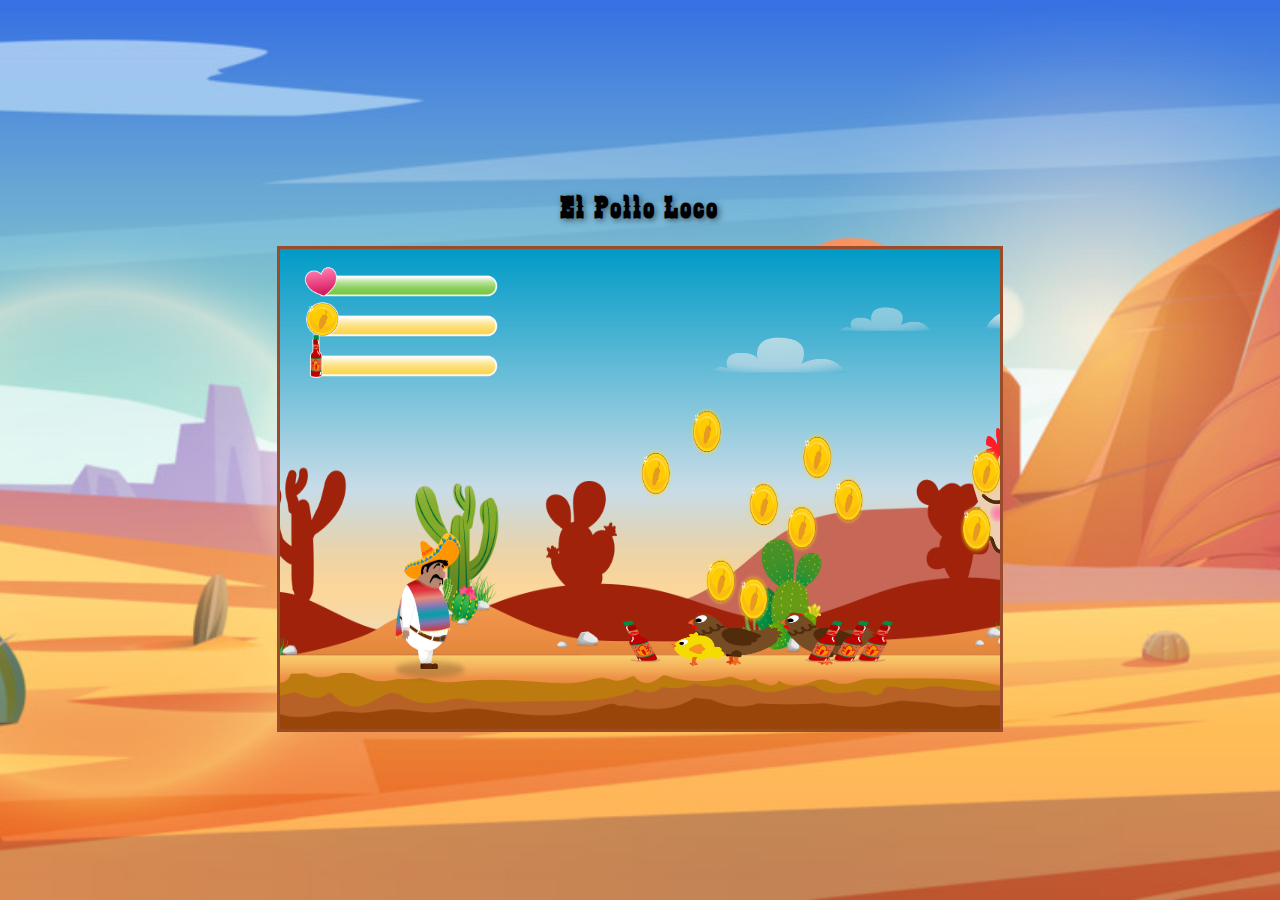
==== index.html @ 03bc282c "feat: Added sound effects, music, and improved background design" ====
<!DOCTYPE html>
<html lang="en">
<head>
    <meta charset="UTF-8">
    <meta name="viewport" content="width=device-width, initial-scale=1.0">
    <title>El pollo loco</title>
    <link rel="stylesheet" href="style.css">
    <script src="models/drawable-object-class.js"></script>
    <script src="models/movable-object.class.js"></script>
    <script src="models/coin.class.js"></script>
    <script src="models/bottle.class.js"></script>
    <script src="models/status-bar.class.js"></script>
    <script src="models/bottles-status-bar.clas.js"></script>
    <script src="models/coins-status-bar.class.js"></script>
    <script src="models/health-status-bar.class.js"></script>
    <script src="models/chracter.class.js"></script>
    <script src="models/chicken.class.js"></script>
    <script src="models/chicken-small.class.js"></script>
    <script src="models/cloud.class.js"></script>
    <script src="models/background-object.class.js"></script>
    <script src="models/world.class.js"></script>
    <script src="models/keyboard.class.js"></script>
    <script src="models/level.class.js"></script>
    <script src="models/throwable-object.class.js"></script>
    <script src="models/endboss.class.js"></script>
    <script src="levels/level1.js"></script>
    <script src="js/game.js"></script>
</head>

<body onload="init()">
    <h1>El Pollo Loco</h1>

    <canvas id="canvas" width="720" height="480">

    </canvas>
</body>
</html>
---- style.css ----
body {
  display: flex;
  flex-direction: column;
  align-items: center;
  justify-content: center;
  background-image: url(./img/5_background/background_image.jpg);
  background-size: cover;
  background-position: center;
  height: 100vh;
  margin: 0;
  font-family: "zabars";
}

h1 {
  font-size: 32px;
  letter-spacing: 3px;
  text-shadow: 2px 2px 6px rgba(0, 0, 0, 0.5);
}

canvas {
  background-color: black;
  border: 3.5px solid rgb(154, 76, 42);
}

@font-face {
  font-family: "zabars";
  src: url("./fonts/Zabars.ttf") format("truetype");
}
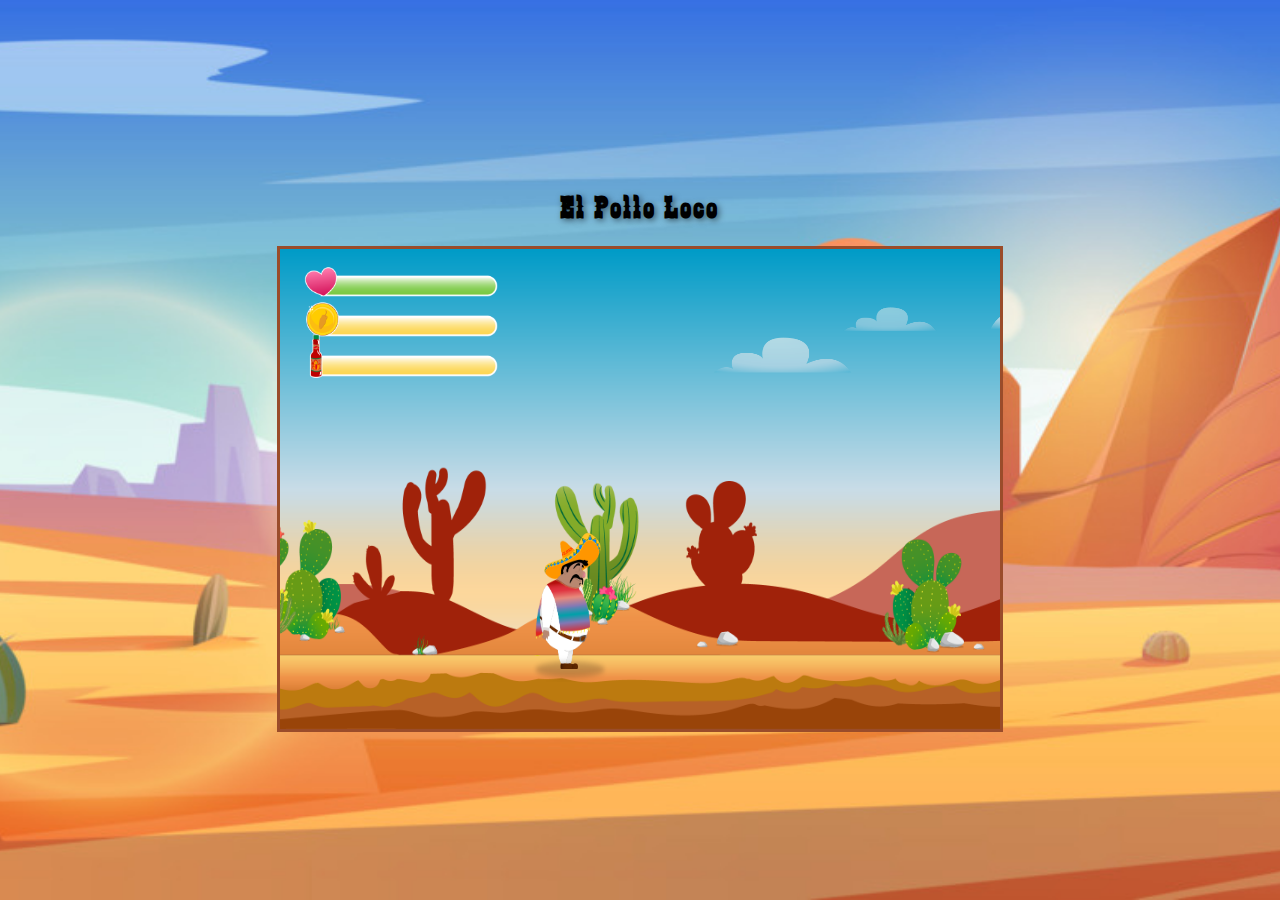
==== commit 556f3822: "Add Endboss-fight music, improve Endboss, enlarge the map" ====
--- a/index.html
+++ b/index.html
@@ -13,6 +13,7 @@
     <script src="models/bottles-status-bar.clas.js"></script>
     <script src="models/coins-status-bar.class.js"></script>
     <script src="models/health-status-bar.class.js"></script>
+    <script src="models/boss-health-status-bar.class.js"></script>
     <script src="models/chracter.class.js"></script>
     <script src="models/chicken.class.js"></script>
     <script src="models/chicken-small.class.js"></script>
--- a/style.css
+++ b/style.css
@@ -20,9 +20,22 @@
 canvas {
   background-color: black;
   border: 3.5px solid rgb(154, 76, 42);
+  display: block;
 }
 
 @font-face {
   font-family: "zabars";
   src: url("./fonts/Zabars.ttf") format("truetype");
 }
+
+@media only screen and (max-width: 720px) {
+  canvas {
+    width: 100%;
+  }
+}
+
+@media only screen and (max-height: 480px) {
+  canvas {
+    height: 100vh;
+  }
+}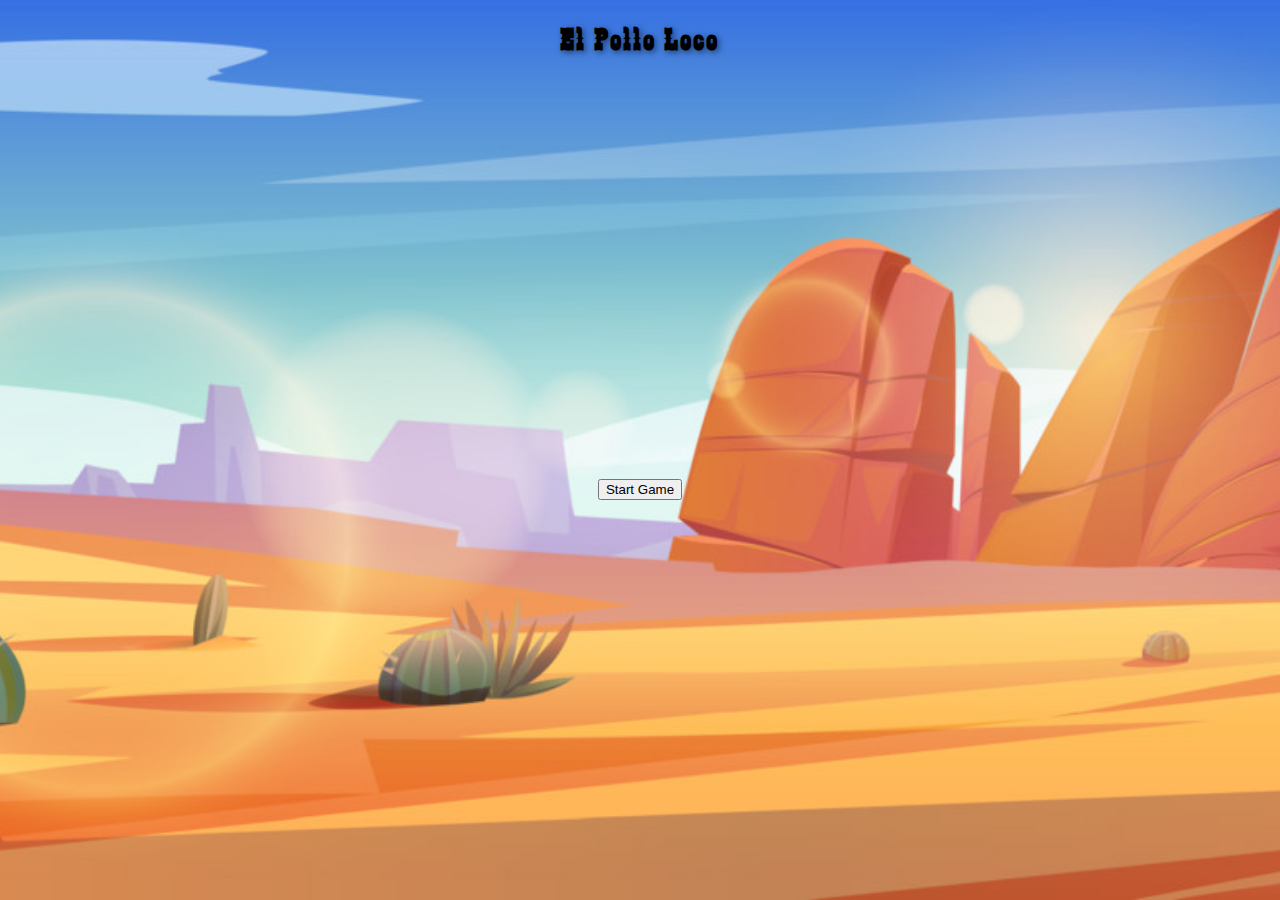
==== commit 4149b0fb: "feat: Begin start menu implementation" ====
--- a/index.html
+++ b/index.html
@@ -28,11 +28,13 @@
     <script src="js/game.js"></script>
 </head>
 
-<body onload="init()">
+<body>
     <h1>El Pollo Loco</h1>
 
-    <canvas id="canvas" width="720" height="480">
+    <div id="start-menu">
+        <button onclick="startGame()">Start Game</button>
+    </div>
 
-    </canvas>
+    <canvas id="canvas" width="720" height="480" style="display:none;"></canvas>
 </body>
 </html>
--- a/style.css
+++ b/style.css
@@ -17,10 +17,17 @@
   text-shadow: 2px 2px 6px rgba(0, 0, 0, 0.5);
 }
 
-canvas {
+#canvas {
   background-color: black;
   border: 3.5px solid rgb(154, 76, 42);
-  display: block;
+  display: none;
+}
+
+#start-menu {
+  display: flex;
+  justify-content: center;
+  align-items: center;
+  height: 100vh;
 }
 
 @font-face {
@@ -38,4 +45,11 @@
   canvas {
     height: 100vh;
   }
-}+}
+
+@media (max-height: 600px) {
+  h1 {
+    display: none;
+  }
+}
+
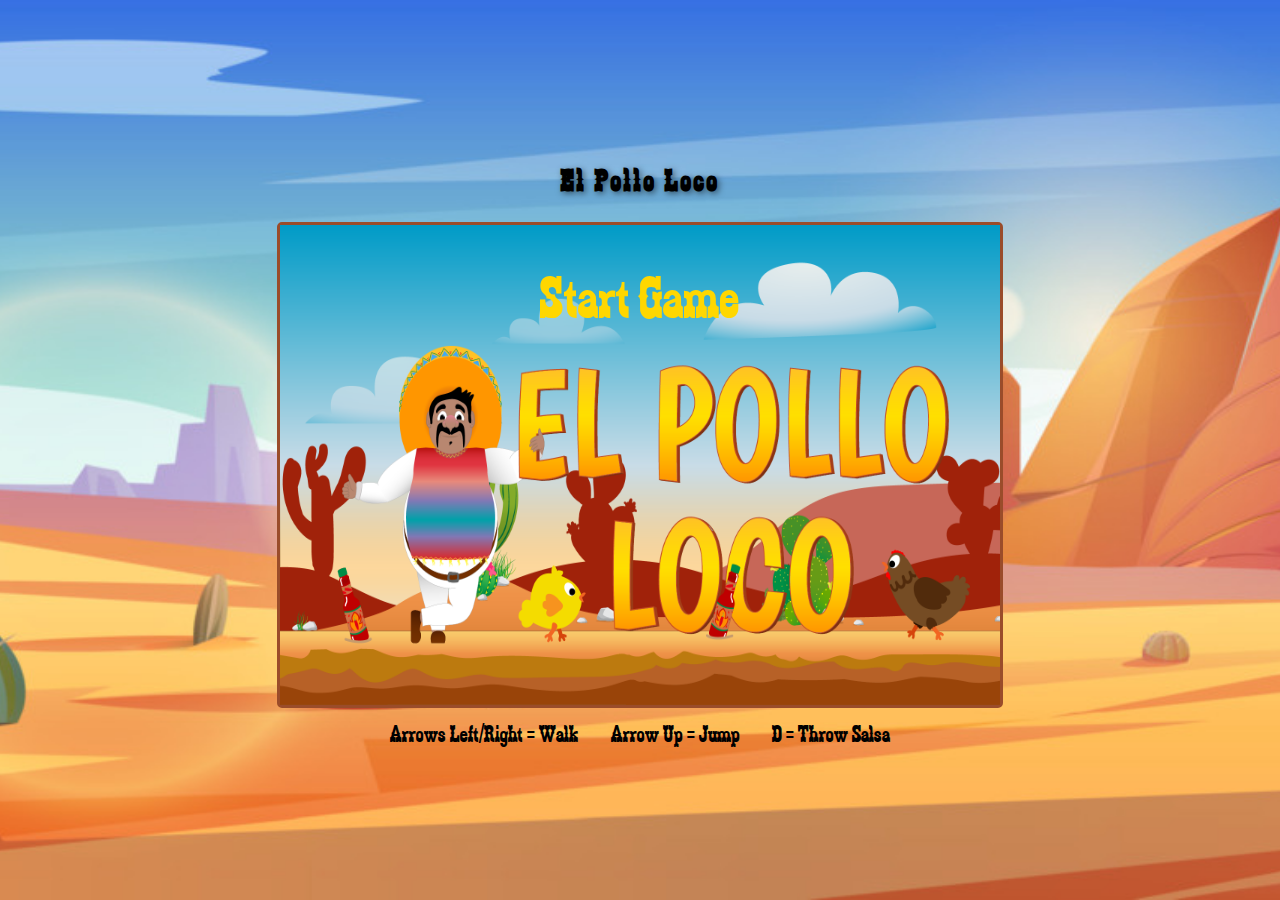
==== commit 98f3c6ae: "Add responsive touch controls and orientation warning for mobile, ensure overall responsiveness" ====
--- a/index.html
+++ b/index.html
@@ -3,7 +3,7 @@
 <head>
     <meta charset="UTF-8">
     <meta name="viewport" content="width=device-width, initial-scale=1.0">
-    <title>El pollo loco</title>
+    <title>El Pollo Loco</title>
     <link rel="stylesheet" href="style.css">
     <script src="models/drawable-object-class.js"></script>
     <script src="models/movable-object.class.js"></script>
@@ -29,12 +29,38 @@
 </head>
 
 <body>
-    <h1>El Pollo Loco</h1>
+    <h1 id="gameTitle">El Pollo Loco</h1>
 
-    <div id="start-menu">
-        <button onclick="startGame()">Start Game</button>
+    <div id="startMenu">
+        <img id="menuImage" src="./img/9_intro_outro_screens/start/startscreen_2.png" alt="">
+        <button id="startButton" onclick="startGame()">Start Game</button>
     </div>
 
-    <canvas id="canvas" width="720" height="480" style="display:none;"></canvas>
+    <div id="controlDiv">
+        <span>Arrows Left/Right = Walk</span><span>Arrow Up = Jump</span><span>D = Throw Salsa</span>
+    </div>
+    
+    <div id="gameContainer">
+        <canvas id="canvas" width="720" height="480" style="display:none;"></canvas>
+        <div id="bottomPanel" class="mobile-controls hidden">
+            <button id="btnLeft" class="control-button">
+                <img src="./img/10_mobile/arrow_left.png" alt="Left">
+            </button>
+            <button id="btnRight" class="control-button">
+                <img src="./img/10_mobile/arrow_right.png" alt="Right">
+            </button>
+            <button id="btnJump" class="control-button">
+                <img id="btnJumpImg" src="./img/10_mobile/arrow_up.png" alt="Jump">
+            </button>
+            <button id="btnThrow" class="control-button">
+                <img src="./img/10_mobile/salsa_bottle.png" alt="Throw">
+            </button>
+        </div>
+    </div>
+
+    <div id="orientationWarning" class="hidden">
+        <h2>Please turn your device to play</h2>
+        <img src="./img/2_character_pepe/1_idle/idle/I-1.png" alt="Character Pepe">
+    </div>
 </body>
 </html>
--- a/style.css
+++ b/style.css
@@ -13,6 +13,7 @@
 
 h1 {
   font-size: 32px;
+  margin-bottom: 24px;
   letter-spacing: 3px;
   text-shadow: 2px 2px 6px rgba(0, 0, 0, 0.5);
 }
@@ -20,14 +21,70 @@
 #canvas {
   background-color: black;
   border: 3.5px solid rgb(154, 76, 42);
+  border-radius: 5px;
   display: none;
 }
 
-#start-menu {
-  display: flex;
-  justify-content: center;
+#startMenu {
+  display: flex;
+  flex-direction: column; /* Ensures the button is above the image */
   align-items: center;
-  height: 100vh;
+  height: 480px;
+  width: 720px;
+  position: relative;
+  background-size: cover;
+  background-position: center;
+  border: 3.5px solid rgb(154, 76, 42);
+  border-radius: 5px;
+}
+
+#menuImage {
+  height: 100%;
+  width: 100%;
+  position: absolute; /* Make sure the image stays in the background */
+  top: 0;
+  left: 0;
+  z-index: 1;
+}
+
+#startButton {
+  font-family: "zabars";
+  margin-top: 28px;
+  z-index: 2;
+  background-color: transparent; /* Vollständig transparent */
+  padding: 10px 20px;
+  border: none;
+  cursor: pointer;
+  font-size: 60px;
+  color: #FFD700; /* Goldgelbe Schriftfarbe */
+  border-radius: 5px; /* Leicht abgerundete Ecken */
+  animation: pulse 1.5s infinite; /* Endlos wiederholende Animation */
+}
+
+/* Definition der Pulse-Animation */
+@keyframes pulse {
+  0% {
+    transform: scale(1);
+  }
+  50% {
+    transform: scale(1.2); /* Vergrößern auf 120% */
+  }
+  100% {
+    transform: scale(1);
+  }
+}
+
+#startButton:hover {
+  color: #FFA500; /* Intensivere Schriftfarbe beim Hover */
+}
+
+#controlDiv {
+  display: flex;
+  justify-content: space-between;
+  width: 500px;
+  font-size: 24px;
+  margin-top: 12px;
+  margin-bottom: 12px;
 }
 
 @font-face {
@@ -53,3 +110,98 @@
   }
 }
 
+#gameContainer {
+  position: relative;
+}
+
+#bottomPanel {
+  position: absolute;
+  bottom: 10px;
+  width: 100%;
+  display: flex;
+  justify-content: space-between;
+  padding: 0 20px;
+  box-sizing: border-box;
+}
+
+.control-button {
+  background-color: rgba(255, 255, 255, 0.8);
+  border: 2px solid rgb(154, 76, 42);
+  border-radius: 50%;
+  width: 60px;
+  height: 60px;
+  display: flex;
+  align-items: center;
+  justify-content: center;
+  cursor: pointer;
+}
+
+.control-button img {
+  width: 70%;
+  height: 70%;
+}
+
+.mobile-controls {
+  display: none;
+}
+
+.hidden {
+  display: none !important;
+}
+
+@media (pointer: coarse) {
+  .mobile-controls {
+    display: flex;
+  }
+
+  #btnLeft {
+    position: absolute;
+    bottom: 20px;
+    left: 20px;
+  }
+
+  #btnRight {
+    position: absolute;
+    bottom: 20px;
+    left: 100px;
+  }
+
+  #btnJump {
+    position: absolute;
+    bottom: 20px;
+    right: 100px;
+  }
+
+  #btnJumpImg {
+    height: 32px;
+  }
+
+  #btnThrow {
+    position: absolute;
+    bottom: 20px;
+    right: 20px;
+  }
+}
+
+#orientationWarning {
+  position: fixed;
+  top: 50%;
+  left: 50%;
+  transform: translate(-50%, -50%);
+  text-align: center;
+  background: rgba(0, 0, 0, 0.8);
+  color: white;
+  padding: 20px;
+  border-radius: 10px;
+  z-index: 10;
+}
+
+#orientationWarning h2 {
+  margin: 20px 0 0;
+  font-size: 24px;
+}
+
+#orientationWarning img {
+  width: 180px;
+  height: auto;
+}
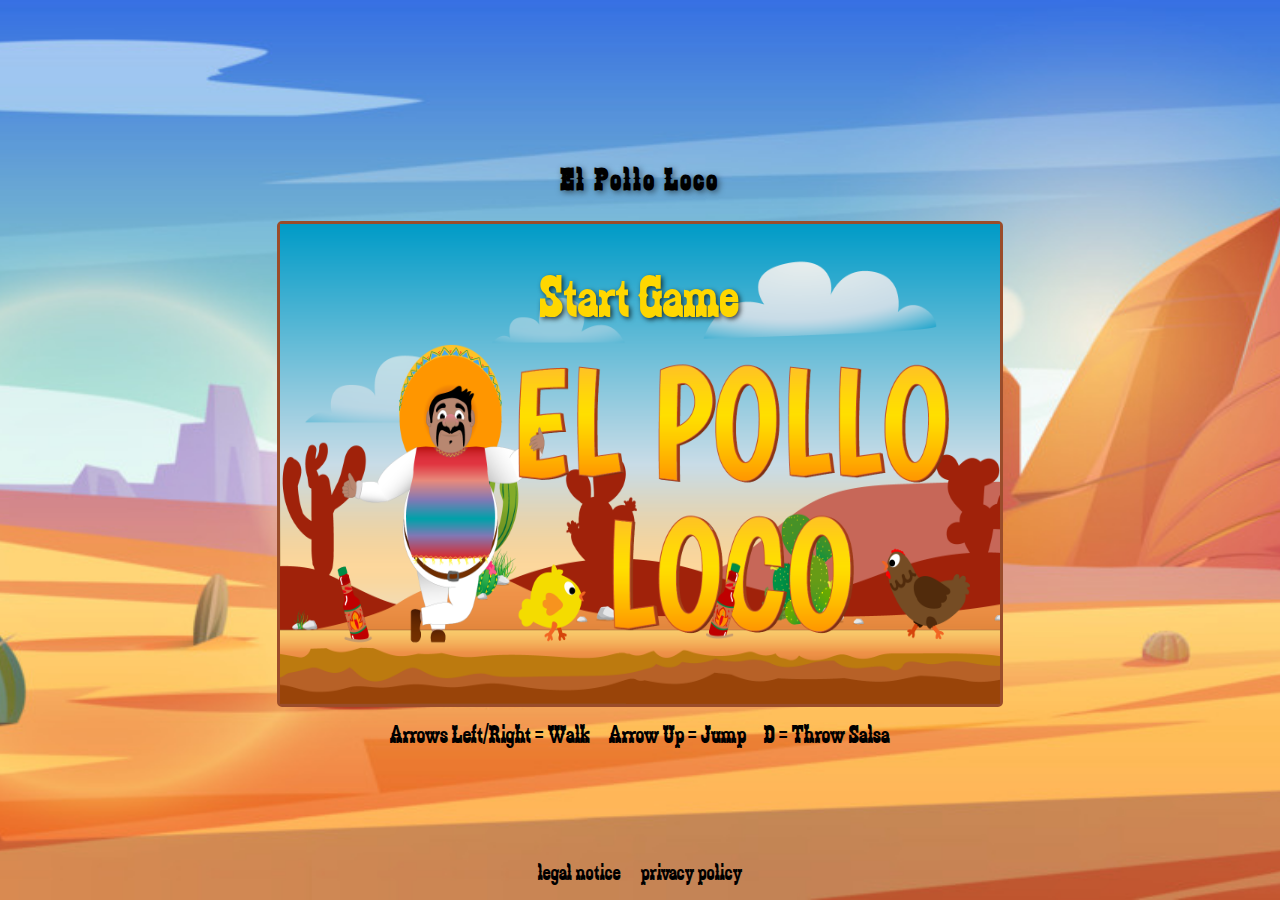
==== commit 6f4e84d1: "Add settings menu to toggle fullscreen, sound effects, and music" ====
--- a/index.html
+++ b/index.html
@@ -1,10 +1,11 @@
 <!DOCTYPE html>
 <html lang="en">
-<head>
-    <meta charset="UTF-8">
-    <meta name="viewport" content="width=device-width, initial-scale=1.0">
+  <head>
+    <meta charset="UTF-8" />
+    <meta name="viewport" content="width=device-width, initial-scale=1.0" />
     <title>El Pollo Loco</title>
-    <link rel="stylesheet" href="style.css">
+    <link rel="stylesheet" href="style.css" />
+    <link rel="icon" href="./img/4_enemie_boss_chicken/1_walk/G1.png" />
     <script src="models/drawable-object-class.js"></script>
     <script src="models/movable-object.class.js"></script>
     <script src="models/coin.class.js"></script>
@@ -26,41 +27,69 @@
     <script src="models/endboss.class.js"></script>
     <script src="levels/level1.js"></script>
     <script src="js/game.js"></script>
-</head>
+  </head>
 
-<body>
+  <body>
     <h1 id="gameTitle">El Pollo Loco</h1>
 
     <div id="startMenu">
-        <img id="menuImage" src="./img/9_intro_outro_screens/start/startscreen_2.png" alt="">
-        <button id="startButton" onclick="startGame()">Start Game</button>
+      <img id="menuImage" src="./img/9_intro_outro_screens/start/startscreen_2.png" alt="" />
+      <button id="startButton" onclick="startGame()">Start Game</button>
     </div>
 
-    <div id="controlDiv">
-        <span>Arrows Left/Right = Walk</span><span>Arrow Up = Jump</span><span>D = Throw Salsa</span>
+    <div id="gameContainer">
+      <canvas id="canvas" width="720" height="480" style="display: none"></canvas>
+
+        <img id="soundIcon" onclick="toggleSoundMenu()" src="./img/11_menu/settings_icon.png" alt="">
+
+      <div class="sound-menu">
+        <div>
+          Fullscreen
+          <img onclick="toggleFullscreen()" id="fullscreen-switch" src="./img/11_menu/switch_off.png" alt="Sound Switch">
+        </div>
+        <div>
+          Sounds
+          <img onclick="toggleSound()" id="sound-switch" src="./img/11_menu/switch_on.png" alt="Sound Switch">
+        </div>
+        <div>
+          Music
+          <img onclick="toggleMusic()" id="music-switch" src="./img/11_menu/switch_on.png" alt="Music Switch">
+        </div>
+        <img class="close-icon" onclick="toggleSoundMenu()" src="./img/11_menu/close_icon.png" alt="">
     </div>
     
-    <div id="gameContainer">
-        <canvas id="canvas" width="720" height="480" style="display:none;"></canvas>
-        <div id="bottomPanel" class="mobile-controls hidden">
-            <button id="btnLeft" class="control-button">
-                <img src="./img/10_mobile/arrow_left.png" alt="Left">
-            </button>
-            <button id="btnRight" class="control-button">
-                <img src="./img/10_mobile/arrow_right.png" alt="Right">
-            </button>
-            <button id="btnJump" class="control-button">
-                <img id="btnJumpImg" src="./img/10_mobile/arrow_up.png" alt="Jump">
-            </button>
-            <button id="btnThrow" class="control-button">
-                <img src="./img/10_mobile/salsa_bottle.png" alt="Throw">
-            </button>
-        </div>
+  
+
+
+      <div id="controlDiv"><span>Arrows Left/Right = Walk</span><span>Arrow Up = Jump</span><span>D = Throw Salsa</span></div>
+      <div id="bottomPanel" class="mobile-controls hidden">
+        <button id="btnLeft" class="control-button">
+          <img src="./img/10_mobile/arrow_left.png" alt="Left" />
+        </button>
+        <button id="btnRight" class="control-button">
+          <img src="./img/10_mobile/arrow_right.png" alt="Right" />
+        </button>
+        <button id="btnJump" class="control-button">
+          <img id="btnJumpImg" src="./img/10_mobile/arrow_up.png" alt="Jump" />
+        </button>
+        <button id="btnThrow" class="control-button">
+          <img src="./img/10_mobile/salsa_bottle.png" alt="Throw" />
+        </button>
+      </div>
+      <div id="gameOverScreen" class="hidden">
+        <img id="gameOverImage" src="" alt="Game Over" />
+        <button id="backToMenuButton" onclick="location.reload()">Back to Menu</button>
+      </div>
     </div>
 
+
     <div id="orientationWarning" class="hidden">
-        <h2>Please turn your device to play</h2>
-        <img src="./img/2_character_pepe/1_idle/idle/I-1.png" alt="Character Pepe">
+      <h2>Please turn your device to play</h2>
+      <img src="./img/2_character_pepe/1_idle/idle/I-1.png" alt="Character Pepe" />
     </div>
-</body>
+    <footer>
+      <a href="legal-notice.html">legal notice</a>
+      <a href="legal-notice.html#privacyPolicy">privacy policy</a>
+    </footer>
+  </body>
 </html>
--- a/style.css
+++ b/style.css
@@ -56,10 +56,15 @@
   border: none;
   cursor: pointer;
   font-size: 60px;
-  color: #FFD700; /* Goldgelbe Schriftfarbe */
+  color: #ffd700; /* Goldgelbe Schriftfarbe */
   border-radius: 5px; /* Leicht abgerundete Ecken */
   animation: pulse 1.5s infinite; /* Endlos wiederholende Animation */
-}
+  transition: color 0.08s ease;
+
+  /* Textschatten hinzufügen */
+  text-shadow: 2px 2px 5px rgba(0, 0, 0, 0.7); /* Dunkler Schatten */
+}
+
 
 /* Definition der Pulse-Animation */
 @keyframes pulse {
@@ -75,16 +80,17 @@
 }
 
 #startButton:hover {
-  color: #FFA500; /* Intensivere Schriftfarbe beim Hover */
+  color: #ffa500; /* Intensivere Schriftfarbe beim Hover */
 }
 
 #controlDiv {
   display: flex;
   justify-content: space-between;
   width: 500px;
-  font-size: 24px;
+  font-size: 26px;
   margin-top: 12px;
   margin-bottom: 12px;
+  margin: 12px auto;
 }
 
 @font-face {
@@ -205,3 +211,135 @@
   width: 180px;
   height: auto;
 }
+
+#gameOverScreen {
+  position: absolute;
+  top: 0;
+  left: 0;
+  width: calc(100% + 7px); /* Berücksichtige die Border des Canvas */
+  height: calc(100% + 7px); /* Berücksichtige die Border des Canvas */
+  display: flex;
+  justify-content: center;
+  align-items: center;
+  z-index: 10;
+  box-sizing: border-box; /* Enthält Padding und Border in den Elementbreiten- und -höhenberechnungen */
+  border: 3.5px solid rgb(154, 76, 42); /* Gleiche Border wie das Canvas */
+}
+
+#gameOverImage {
+  width: 100%;
+  height: 100%;
+  object-fit: cover; /* Bild füllt den gesamten Container */
+}
+
+#gameOverScreen.won #gameOverImage {
+  width: 72%;
+  height: auto;
+  object-fit: contain; /* Bild behält sein Seitenverhältnis bei */
+}
+
+#backToMenuButton {
+  z-index: 20;
+  cursor: pointer;
+  position: absolute;
+  top: 30px;
+  font-family: "zabars";
+  background-color: transparent;
+  border: none;
+  font-size: 60px;
+  color: #ffd700;
+  transition: color 0.08s ease;
+  animation: pulse 1.5s infinite; /* Endlos wiederholende Animation */
+  text-shadow: 2px 2px 5px rgba(0, 0, 0, 0.7); /* Dunkler Schatten */
+}
+
+#backToMenuButton:hover {
+  color: #ffa500;
+}
+
+.sound-menu {
+  display: none;
+  position: fixed;
+  top: 50%;   /* Center vertically */
+  left: 50%;  /* Center horizontally */
+  transform: translate(-50%, -50%);  /* Perfect centering */
+  z-index: 20;  /* Make sure the z-index is higher than the canvas */
+  background-color: rgba(0, 0, 0, 0.75);  /* Semi-transparent background */
+  padding: 20px;
+  border-radius: 10px;
+  box-shadow: 0px 4px 10px rgba(0, 0, 0, 0.4);
+  border: 3.5px solid #d8b800; /* Matching border style */
+  text-align: center;
+  width: 300px;
+  color: #ffd700;
+  font-size: 46px;
+  flex-direction: column;
+  align-items: center;
+}
+
+.sound-menu .close-icon {
+  position: absolute;
+  top: 6px;
+  right: 6px;
+  height: 24px !important;
+  cursor: pointer;
+}
+
+.sound-menu .close-icon:hover {
+  content: url('./img/11_menu/close_icon_hover.png');
+}
+
+.sound-menu div {
+  display: flex;
+  align-items: center;
+  justify-content: center;
+  justify-content: space-between;
+  width: 240px;
+}
+
+.sound-menu img {
+  height: 72px;
+  cursor: pointer;
+}
+
+#soundIcon {
+  position: absolute;
+  top: 12px;
+  right: 12px;
+  background: transparent;
+  border: 0;
+  font-size: 30px;
+  height: 46px;
+  cursor: pointer;
+  transition: transform 0.05s ease;
+  display: none;
+}
+
+#soundIcon:active {
+  transform: scale(1.2); 
+}
+
+#soundIcon:hover {
+  content: url('./img/11_menu/settings_icon_hover.png');
+}
+
+footer {
+  bottom: 0;
+  font-size: 24px;
+  position: absolute;
+  padding-bottom: 12px;
+  display: flex;
+  gap: 20px;
+  align-items: center;
+  justify-content: center;
+}
+
+footer a {
+  color: black;
+  text-decoration: none;
+  border-bottom: 3px solid transparent;
+}
+
+footer a:hover {
+  border-bottom: 3px solid #ffa500;
+}